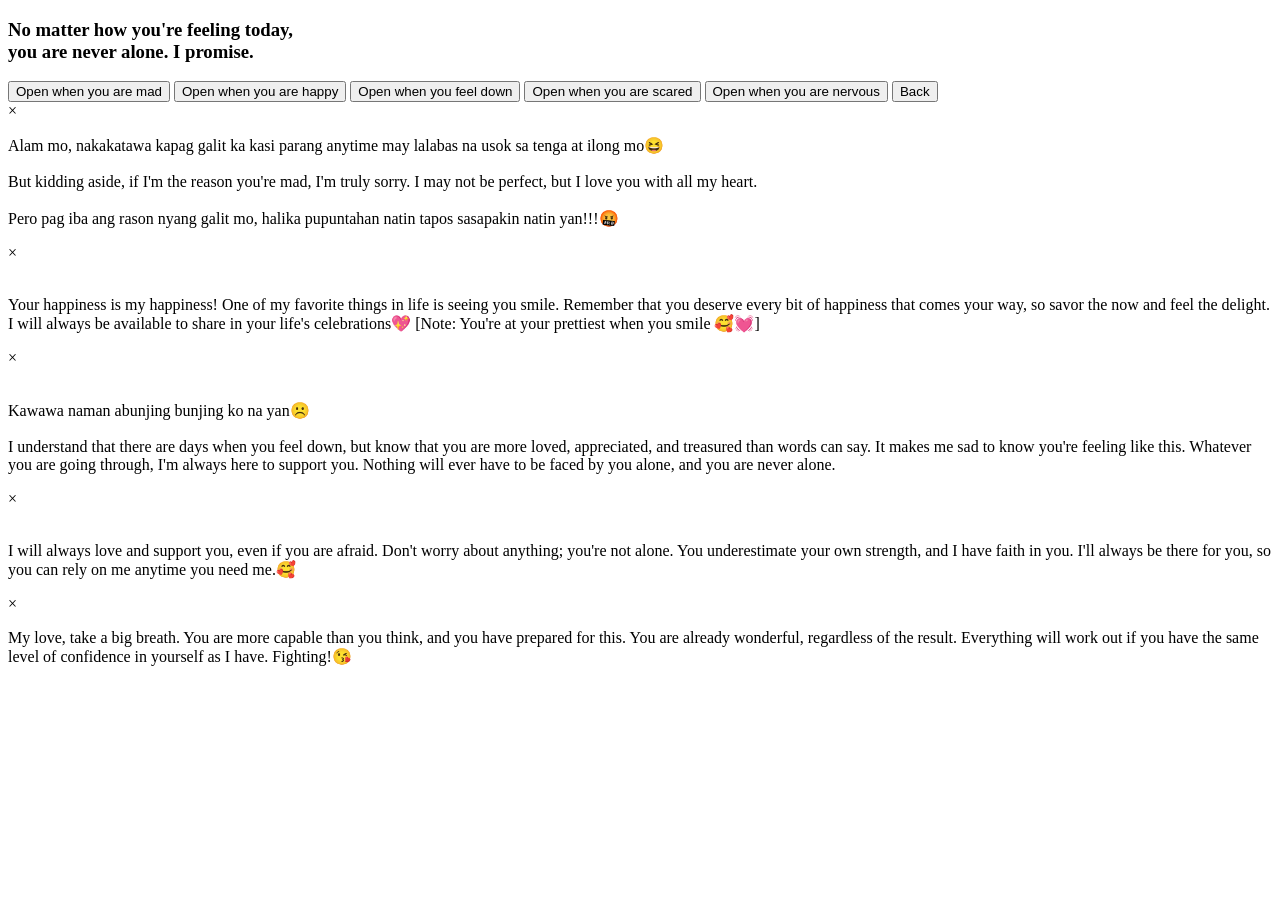
==== Note.html @ fed02637 "Updated styles and added new pages" ====
<!DOCTYPE html>
<html lang="en">
<head>
    <meta charset="UTF-8">
    <meta name="viewport" content="width=device-width, initial-scale=1.0">
    <title>Note for My Wife</title>
    <link rel="stylesheet" href="note.css">
</head>
<body>

    <div class="note">
        <h3>No matter how you're feeling today, <br>you are never alone. I promise.</h3>
        <button class="open-btn" data-modal="mod1">Open when you are mad</button>
        <button class="open-btn" data-modal="mod2">Open when you are happy</button>
        <button class="open-btn" data-modal="mod3">Open when you feel down</button>
        <button class="open-btn" data-modal="mod4">Open when you are scared</button>
        <button class="open-btn" data-modal="mod5">Open when you are nervous</button>
        <button class="back">Back</button>
    </div>

    <!-- Modal Structure -->
    <div id="mod1" class="modal">
        <div class="content">
            <span class="close">&times;</span>
            <p>Alam mo, nakakatawa kapag galit ka kasi parang anytime may lalabas na usok sa tenga at ilong mo😆<br><br>
                But kidding aside, if I'm the reason you're mad, I'm truly sorry. I may not be perfect, but I love you with all my heart.<br><br>                
                Pero pag iba ang rason nyang galit mo, halika pupuntahan natin tapos sasapakin natin yan!!!🤬</p>
        </div>
    </div>

    <div id="mod2" class="modal">
        <div class="content">
            <span class="close">&times;</span>
            <p><br>Your happiness is my happiness! One of my favorite things in life is seeing you smile. Remember that you deserve every 
                bit of happiness that comes your way, so savor the now and feel the delight. I will always be available to share in your 
                life's celebrations💖 <span class="notetext">[Note: You're at your prettiest when you smile 🥰💓]</span></p>
        </div>
    </div>

    <div id="mod3" class="modal">
        <div class="content">
            <span class="close">&times;</span>
            <p><br>Kawawa naman abunjing bunjing ko na yan☹️<br><br>
                I understand that there are days when you feel down, 
                but know that you are more loved, appreciated, and treasured than words can say. 
                It makes me sad to know you're feeling like this. Whatever you are going through, I'm always here to support you. 
                Nothing will ever have to be faced by you alone, and you are never alone.</p>
        </div>
    </div>

    <div id="mod4" class="modal">
        <div class="content">
            <span class="close">&times;</span>
            <p><br>I will always love and support you, even if you are afraid. Don't worry about anything; you're not alone. You underestimate your own strength, and I have faith in you. I'll always be there for you, so you can rely on me anytime you need me.🥰</p>
        </div>
    </div>
    <div id="mod5" class="modal">
        <div class="content">
            <span class="close">&times;</span>
            <p>My love, take a big breath. You are more capable than you think, and you have prepared for this. You are already wonderful, regardless of the result. Everything will work out if you have the same level of confidence in yourself as I have. Fighting!😘</p>
            </div>
    </div>

    <script>
        // Open modal when clicking a button
        document.querySelectorAll('.open-btn').forEach(button => {
        button.addEventListener('click', function() {
        var modalId = this.getAttribute('data-modal');
        document.getElementById(modalId).style.display = "flex"; // Ensure it opens properly
            });
        });

        document.querySelectorAll('.close').forEach(closeBtn => {
        closeBtn.addEventListener('click', function() {
        this.closest('.modal').style.display = "none";
             });
        });

        window.onclick = function(event) {
        if (event.target.classList.contains('modal')) {
        event.target.style.display = "none";
            }
        };
    </script>


</body>
</html>
---- note.css ----
@media only screen and (max-width: 375px) {
/* The Modal (background) */
body{
    background-image: url("bg.png");
    background-size: cover;
    background-repeat: no-repeat;
}
.modal {
    display: none; /* Hidden by default */
    position: fixed; /* Stay in place */
    z-index: 1; /* Sit on top */
    padding-top: 100px; /* Location of the box */
    left: 0;
    top: 0;
    width: 100%; /* Full width */
    height: 100%; /* Full height */
    overflow: auto; /* Enable scroll if needed */
    background-color: rgba(0,0,0,0.4); /* Black w/ opacity */
}

/* Modal Content */
.content {
    background-color: #fff;
    margin: auto;
    padding: 20px;
    border: 1px solid #888;
    width: 60%; /* Adjusted width */
    border-radius: 10px; /* Rounded corners */
    box-shadow: 0px 4px 10px rgba(0,0,0,0.3);
    text-align: center;
    position: relative; /* Ensures close button positions correctly */
    font-family: 'Segoe UI Variable', 'Segoe UI', Tahoma, Geneva, Verdana, sans-serif;
}

/* The Close Button */
.close {
    color: #BC1E50;
    position: absolute;
    top: 10px;
    right: 15px;
    font-size: 28px;
    font-weight: bold;
    cursor: pointer;
}

.close:hover,
.close:focus {
    color: #000;
    text-decoration: none;
}
.note{
    display: flex;
    flex-direction: column;
    justify-content: center;
    align-items: center;
    height: 100vh;
    gap: 20px; /*spacing between buttons**/

}
.open-btn{
    background-color: #BC1E50;
    width: 250px;
    height: 80px;
    font-size: 15px;
    color: white;
    border: none;
    border-radius: 10px;
    font-family: 'Segoe UI Variable', 'Segoe UI', Tahoma, Geneva, Verdana, sans-serif;

}
h3{
    color:black;
    text-align: center;
    font-family: 'Segoe UI Variable', 'Segoe UI', Tahoma, Geneva, Verdana, sans-serif;
}
.notetext{
    font-weight: bold; 
    color: #BC1E50
}
.back {
    color:#BC1E50;
    background-color:white;
    width: 100px; /* Adjust width */
    padding: 10px;
    border: none;
    border-radius: 5px;
    cursor: pointer;
    font-size: 16px;
    text-align: center;
    display: block; /* Ensures it takes full width */
    margin: 20px auto; /* Centers the button */
}
.home{
    display: flex;
    flex-direction: column;
    justify-content: center;
    align-items: center;
}
.imgcont {
    display: flex;
    flex-direction: column;
    justify-content: center;
    align-items: center;
    margin-top: 50px;
    
}
img{
    border: #BC1E50 2px solid;
}
.page{
    color: white;
    display: flex;
    flex-direction: column;
    justify-content: center;
    align-items: center;
    text-align: center;
    padding: 20px;
    padding-top:0px;
    font-family: 'Segoe UI Variable', 'Segoe UI', Tahoma, Geneva, Verdana, sans-serif;
}
.forbutton{
    display: flex;
    flex-direction: column;
    justify-content: center;
    align-items: center;
    gap: 10px;
    font-size: 30px;

}
.notebtn{
    background-color: #BC1E50;
    width: 250px;
    height: 80px;
    font-size: 20px;
    color: white;
    border: none;
    border-radius: 10px;
    font-family: 'Segoe UI Variable', 'Segoe UI', Tahoma, Geneva, Verdana, sans-serif;
}
}
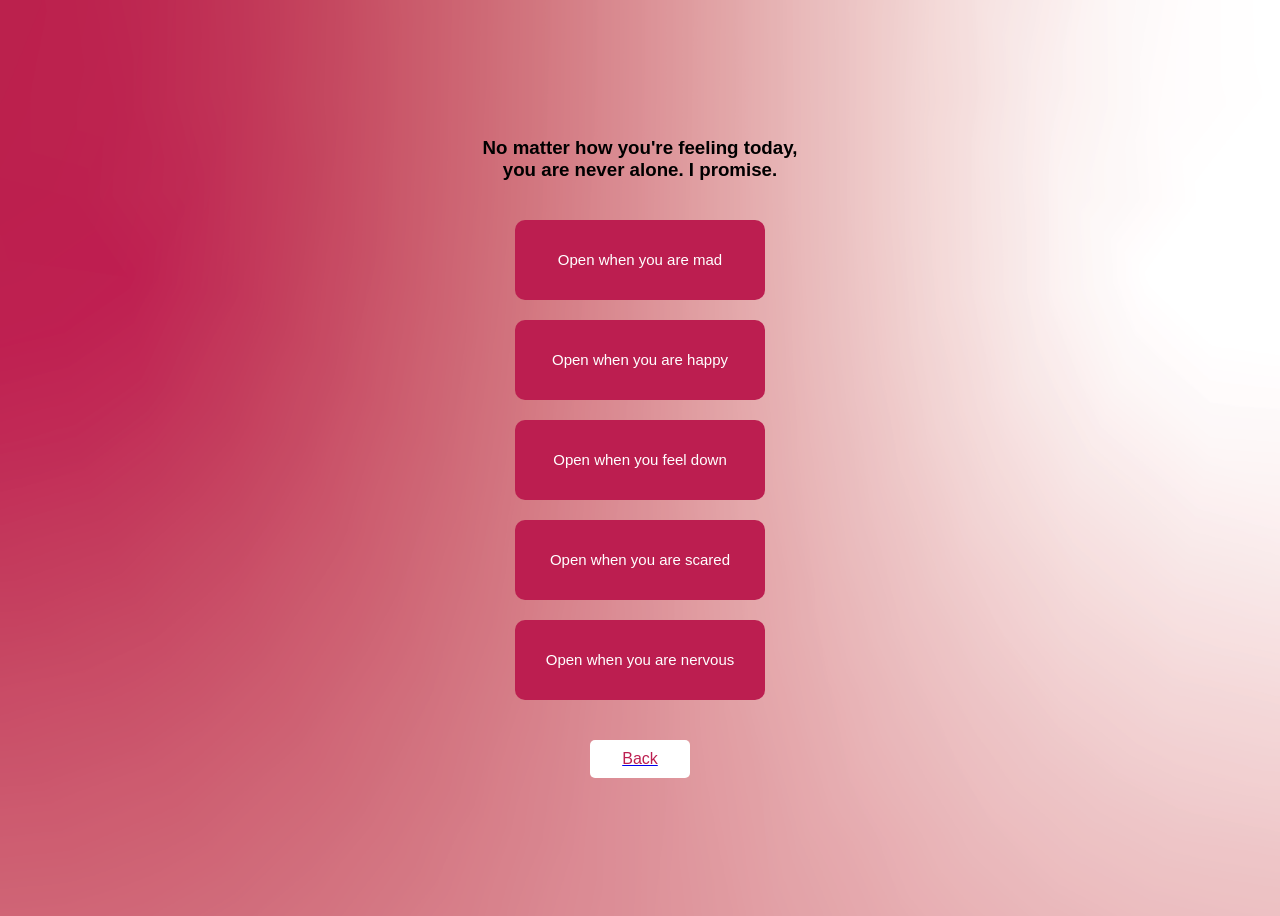
==== commit f1e8474c: "Changes to website media queries" ====
--- a/Note.html
+++ b/Note.html
@@ -15,7 +15,7 @@
         <button class="open-btn" data-modal="mod3">Open when you feel down</button>
         <button class="open-btn" data-modal="mod4">Open when you are scared</button>
         <button class="open-btn" data-modal="mod5">Open when you are nervous</button>
-        <button class="back">Back</button>
+        <a href="homepage.html"><button class="back">Back</button></a>
     </div>
 
     <!-- Modal Structure -->
--- a/note.css
+++ b/note.css
@@ -1,4 +1,4 @@
-@media only screen and (max-width: 375px) {
+@media only screen and (min-width: 375px) {
 /* The Modal (background) */
 body{
     background-image: url("bg.png");
@@ -137,4 +137,143 @@
     border-radius: 10px;
     font-family: 'Segoe UI Variable', 'Segoe UI', Tahoma, Geneva, Verdana, sans-serif;
 }
+}
+@media only screen and (min-width: 400px) {
+    body{
+        background-image: url("bg.png");
+        background-size: cover;
+        background-repeat: no-repeat;
+    }
+    .modal {
+        display: none; /* Hidden by default */
+        position: fixed; /* Stay in place */
+        z-index: 1; /* Sit on top */
+        padding-top: 100px; /* Location of the box */
+        left: 0;
+        top: 0;
+        width: 100%; /* Full width */
+        height: 100%; /* Full height */
+        overflow: auto; /* Enable scroll if needed */
+        background-color: rgba(0,0,0,0.4); /* Black w/ opacity */
+    }
+    
+    /* Modal Content */
+    .content {
+        background-color: #fff;
+        margin: auto;
+        padding: 20px;
+        border: 1px solid #888;
+        width: 60%; /* Adjusted width */
+        border-radius: 10px; /* Rounded corners */
+        box-shadow: 0px 4px 10px rgba(0,0,0,0.3);
+        text-align: center;
+        position: relative; /* Ensures close button positions correctly */
+        font-family: 'Segoe UI Variable', 'Segoe UI', Tahoma, Geneva, Verdana, sans-serif;
+    }
+    
+    /* The Close Button */
+    .close {
+        color: #BC1E50;
+        position: absolute;
+        top: 10px;
+        right: 15px;
+        font-size: 28px;
+        font-weight: bold;
+        cursor: pointer;
+    }
+    
+    .close:hover,
+    .close:focus {
+        color: #000;
+        text-decoration: none;
+    }
+    .note{
+        display: flex;
+        flex-direction: column;
+        justify-content: center;
+        align-items: center;
+        height: 100vh;
+        gap: 20px; /*spacing between buttons**/
+    
+    }
+    .open-btn{
+        background-color: #BC1E50;
+        width: 250px;
+        height: 80px;
+        font-size: 15px;
+        color: white;
+        border: none;
+        border-radius: 10px;
+        font-family: 'Segoe UI Variable', 'Segoe UI', Tahoma, Geneva, Verdana, sans-serif;
+    
+    }
+    h3{
+        color:black;
+        text-align: center;
+        font-family: 'Segoe UI Variable', 'Segoe UI', Tahoma, Geneva, Verdana, sans-serif;
+    }
+    .notetext{
+        font-weight: bold; 
+        color: #BC1E50
+    }
+    .back {
+        color:#BC1E50;
+        background-color:white;
+        width: 100px; /* Adjust width */
+        padding: 10px;
+        border: none;
+        border-radius: 5px;
+        cursor: pointer;
+        font-size: 16px;
+        text-align: center;
+        display: block; /* Ensures it takes full width */
+        margin: 20px auto; /* Centers the button */
+    }
+    .home{
+        display: flex;
+        flex-direction: column;
+        justify-content: center;
+        align-items: center;
+    }
+    .imgcont {
+        display: flex;
+        flex-direction: column;
+        justify-content: center;
+        align-items: center;
+        margin-top: 50px;
+        
+    }
+    img{
+        border: #BC1E50 2px solid;
+    }
+    .page{
+        color: white;
+        display: flex;
+        flex-direction: column;
+        justify-content: center;
+        align-items: center;
+        text-align: center;
+        padding: 20px;
+        padding-top:0px;
+        font-family: 'Segoe UI Variable', 'Segoe UI', Tahoma, Geneva, Verdana, sans-serif;
+    }
+    .forbutton{
+        display: flex;
+        flex-direction: column;
+        justify-content: center;
+        align-items: center;
+        gap: 10px;
+        font-size: 30px;
+    
+    }
+    .notebtn{
+        background-color: #BC1E50;
+        width: 250px;
+        height: 80px;
+        font-size: 20px;
+        color: white;
+        border: none;
+        border-radius: 10px;
+        font-family: 'Segoe UI Variable', 'Segoe UI', Tahoma, Geneva, Verdana, sans-serif;
+    }
 }
